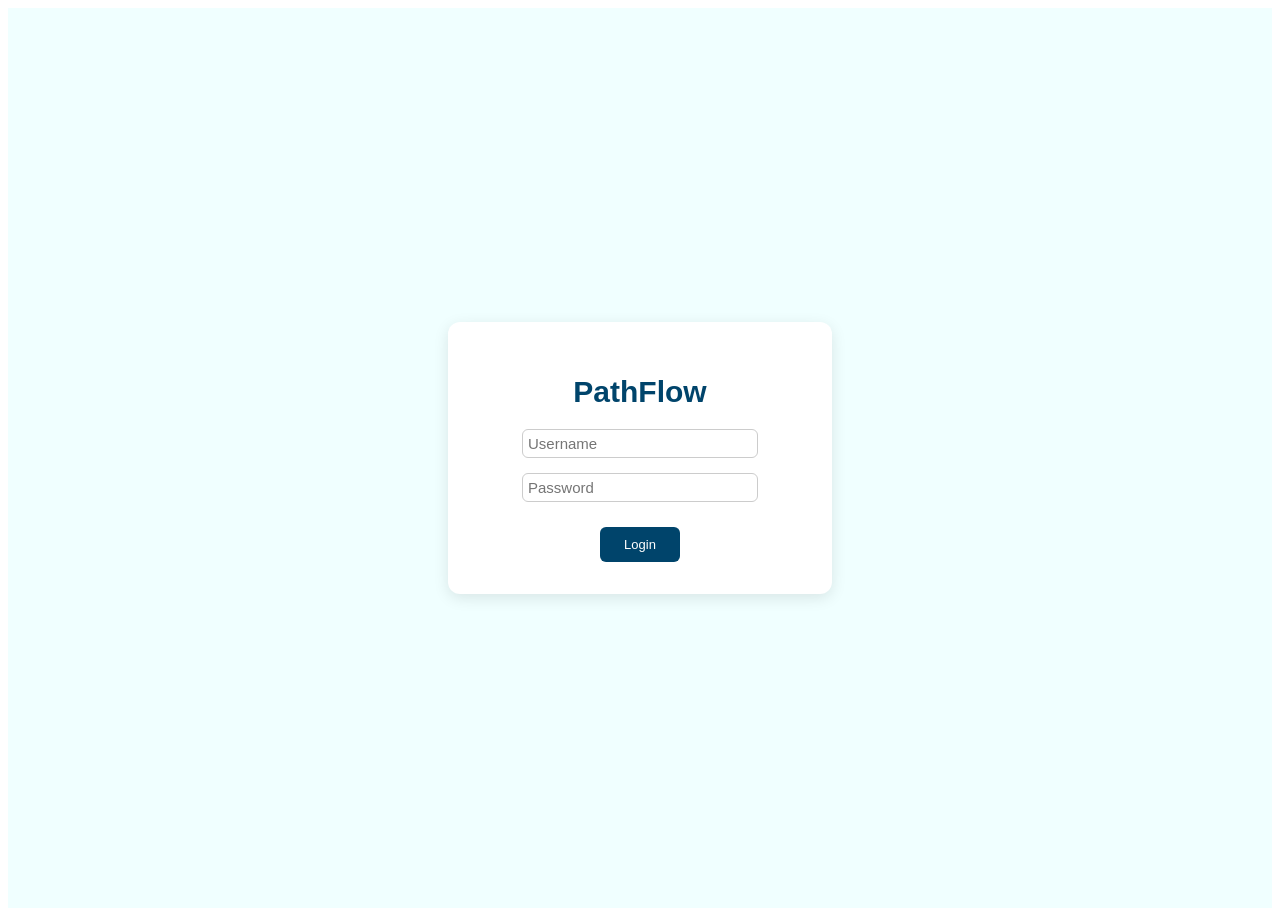
==== login.html @ 8bbff4b7 "first commit" ====
<!DOCTYPE html>
<html lang="en">
  <head>
    <meta charset="UTF-8" />
    <meta name="viewport" content="width=device-width, initial-scale=1.0" />
    <title>PathFlow</title>
    <link rel="stylesheet" href="styles.css" />
  </head>
  <body>
    <div class="container">
      <div class="login-card">
        <h1>PathFlow</h1>
        <input type="text" id="username" placeholder="Username" />
        <input type="password" id="password" placeholder="Password" />
        <button>Login</button>
      </div>
    </div>
  </body>
</html>
---- styles.css ----
.container {
    display: flex;
    justify-content: center;
    align-items: center;
    height: 100vh;
    background-color: azure;
}

.login-card {
    background-color:rgb(255, 255, 255);
    padding: 2rem;
    border-radius: 12px;
    box-shadow: 0 4px 15px rgba(0, 0, 0, 0.1);
    width: 320px;
    display: flex;
    flex-direction: column;
    align-items: center;

}

.login-card h1 {
    font-family: 'Segoe UI', Tahoma, Geneva, Verdana, sans-serif ;
    font-size: 30px;
    color: #00446b;
    margin-bottom: 20px;
}

.login-card input {
    width: 70%;
    padding: 5px;
    margin-bottom: 15px;
    border: 1px solid #ccc;
    border-radius: 6px;
    font-family:'Segoe UI', Tahoma, Geneva, Verdana, sans-serif ;
    font-size: 15px;
}

.login-card button {
    width: 25%;
    padding: 10px;
    margin-top: 10px;       
    background-color: #00446b;
    color: white;
    border: none;
    border-radius: 6px;
    cursor: pointer;
    font-family: 'Segoe UI', Tahoma, Geneva, Verdana, sans-serif;
    font-size: 13px;
}
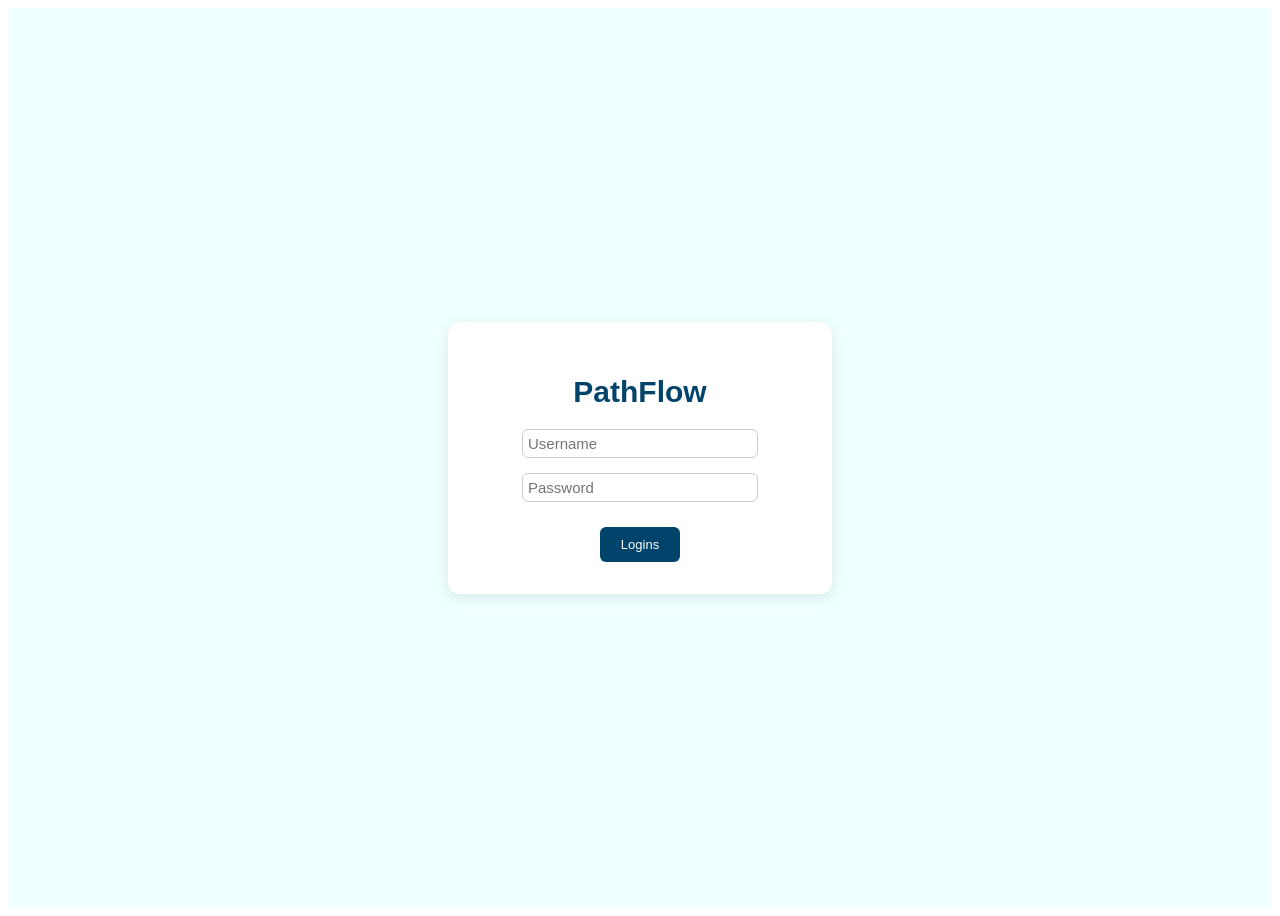
==== commit 52f73af9: "repo test" ====
--- a/login.html
+++ b/login.html
@@ -12,7 +12,7 @@
         <h1>PathFlow</h1>
         <input type="text" id="username" placeholder="Username" />
         <input type="password" id="password" placeholder="Password" />
-        <button>Login</button>
+        <button>Logins</button>
       </div>
     </div>
   </body>
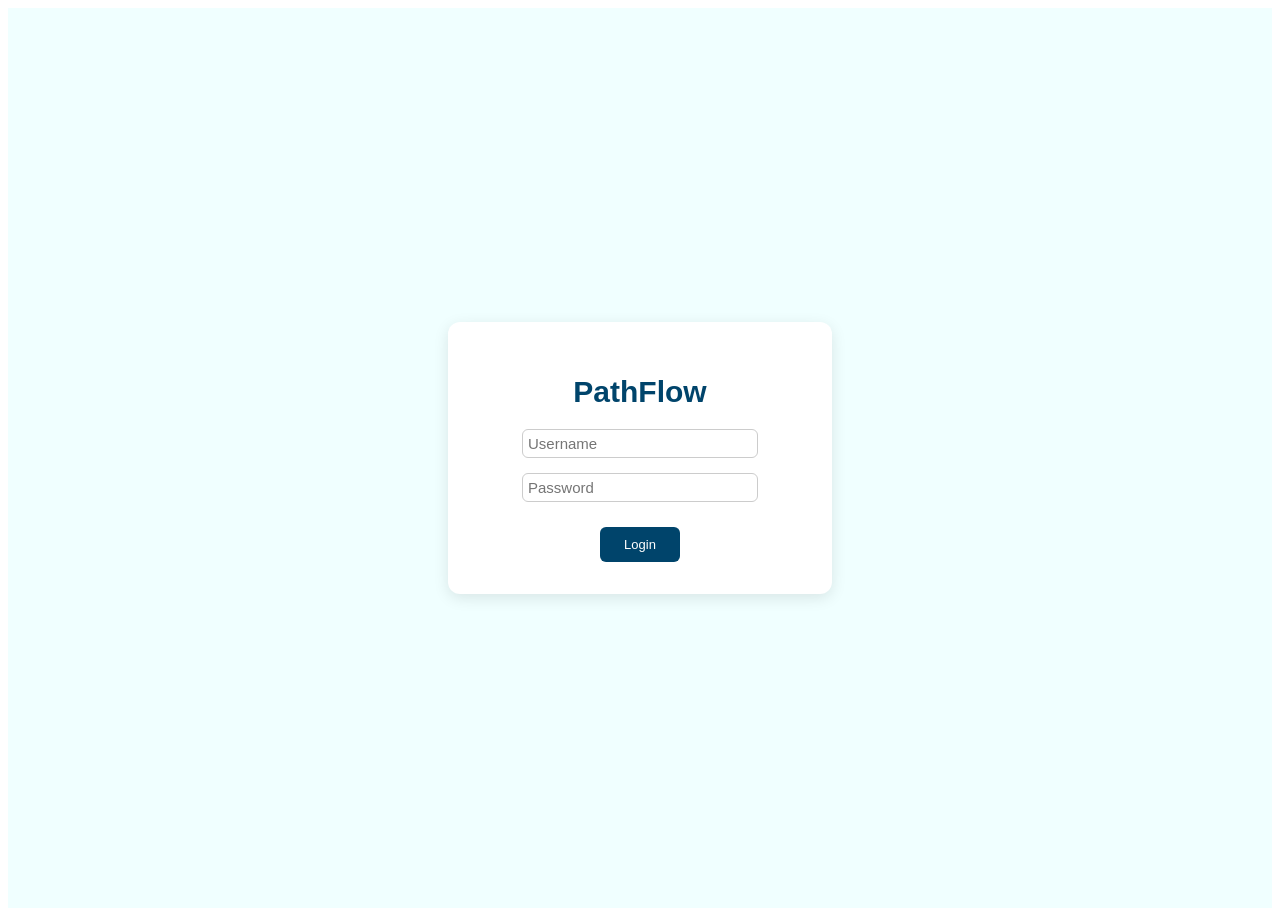
==== commit 0a21a821: "Added login_html and styles.css" ====
--- a/login.html
+++ b/login.html
@@ -12,7 +12,7 @@
         <h1>PathFlow</h1>
         <input type="text" id="username" placeholder="Username" />
         <input type="password" id="password" placeholder="Password" />
-        <button>Logins</button>
+        <button>Login</button>
       </div>
     </div>
   </body>
